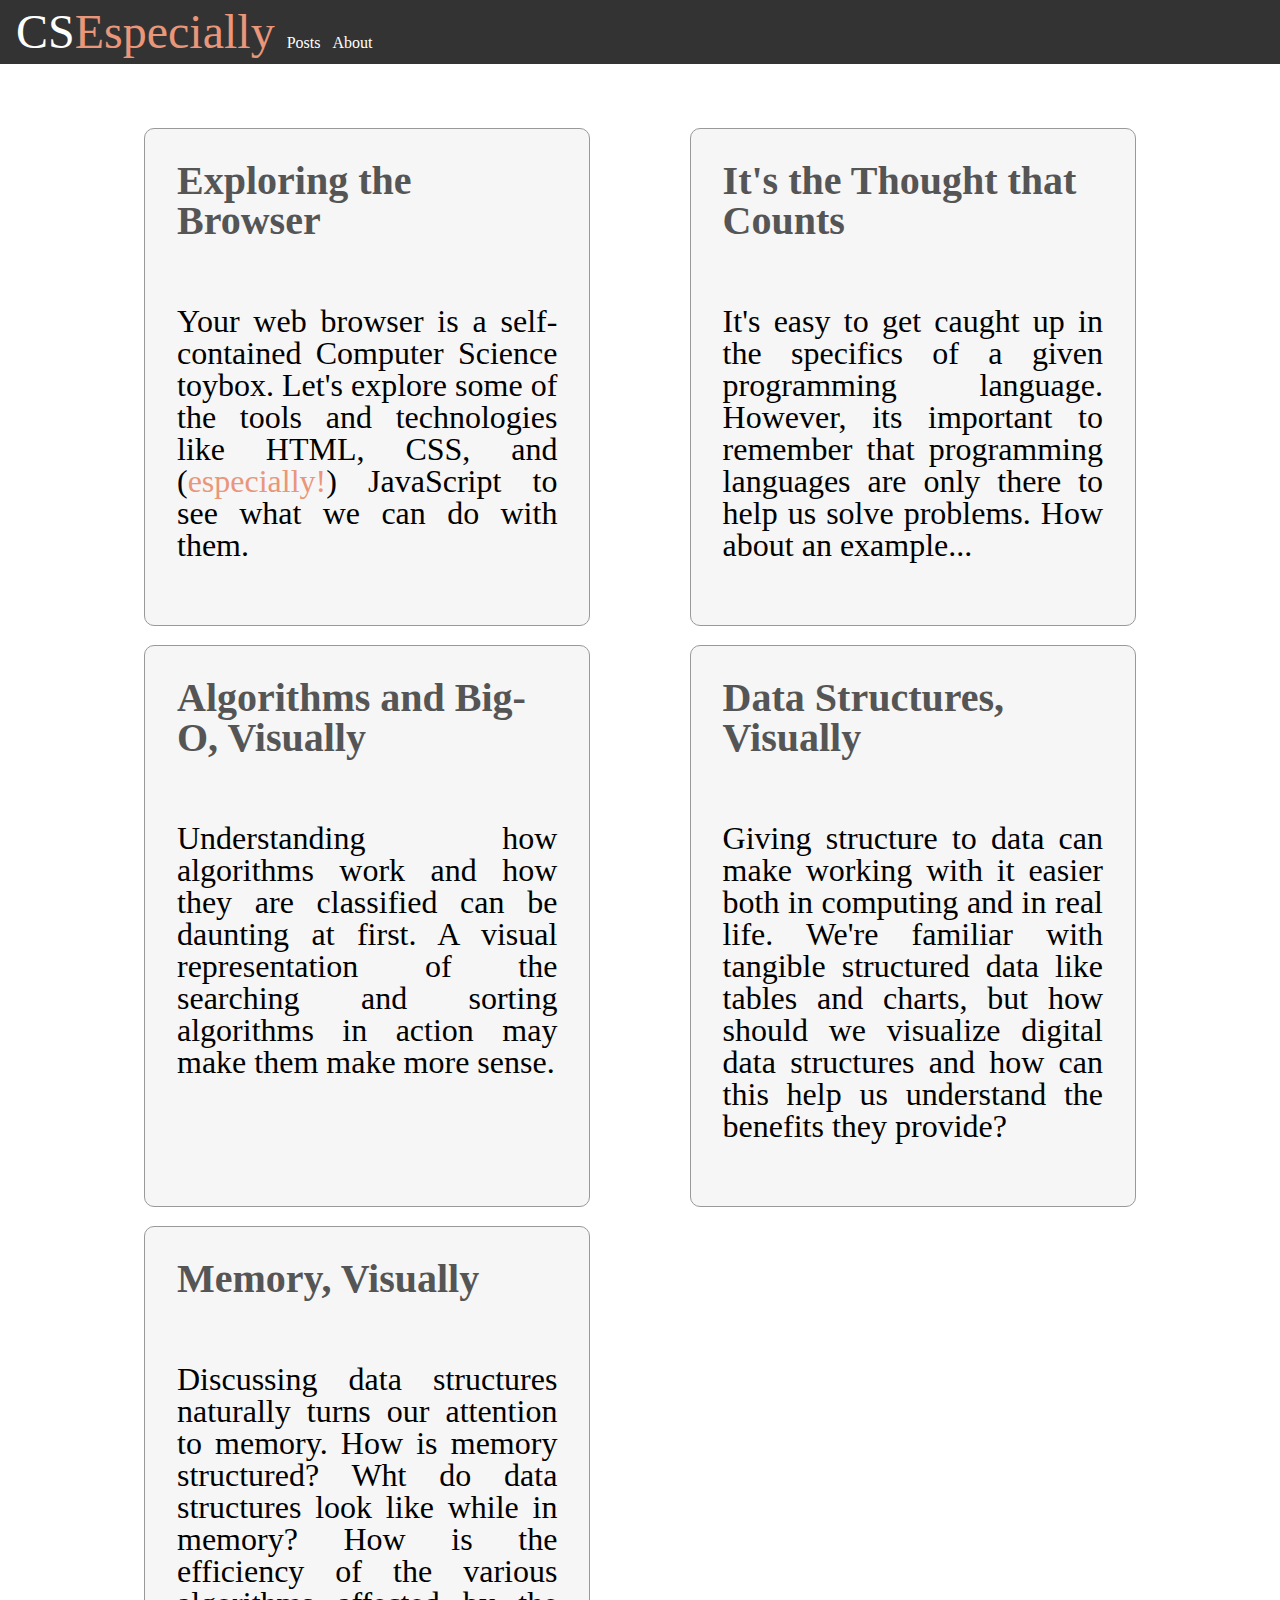
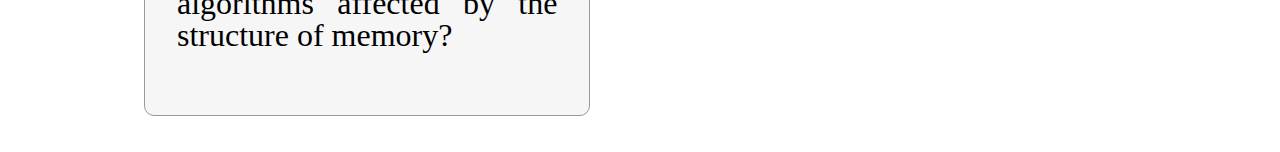
==== posts.html @ 815606a8 "Initial Commit" ====
<!DOCTYPE html>
<html lang="en">
<head>
	<meta charset="utf-8">
	<title>CSEspecially</title>
    <link rel="stylesheet" href="css/styles.css">
	<link rel="stylesheet" href="css/posts.css">
	<!--[if IE]>
		<script src="http://html5shiv.googlecode.com/svn/trunk/html5.js"></script>
	<![endif]-->
</head>

<body>

    <nav id="navigation">
        <a href="index.html" class="home-link">
            <h1 id="logo"><span class="logo-sub-1">CS</span><span class="logo-sub-2">Especially</span></h1>
        </a>
        <a id="posts" href="posts.html">Posts</a>
        <a id="about" href="about.html">About</a>
    </nav>
    <div id="content">
        <div id="post-section" class="container">
            <a class="post-box-link" href="posts/exploring_the_browser.html">
            <div id="post-1-home" class="container post-box">
                <div class="container">
                    <h2 id="post-title">Exploring the Browser</h2>
                </div>
                <div id="text-container" class="container">
                    <p id="welcome-text" class="description-text">
                        Your web browser is a self-contained Computer Science toybox. Let's explore some of the tools and technologies like HTML, CSS, 
                        and (<span class="logo-sub-2">especially!</span>) JavaScript to see what we can do with them.
                    </p>
                </div>
            </div>
            </a>
            <a class="post-box-link" href="posts/its_the_thought.html">
            <div id="post-2-home" class="container post-box">
                <div class="container">
                    <h2 id="post-title">It's the Thought that Counts</h2>
                </div>
                <div id="text-container" class="container">
                    <p id="welcome-text" class="description-text">
                        It's easy to get caught up in the specifics of a given programming language. However, its important to remember that programming languages are only there to help us solve problems. How about an example...
                    </p>
                </div>
            </div>
            </a>
            <a class="post-box-link" href="posts/its_the_thought.html">
                <div id="post-2-home" class="container post-box">
                    <div class="container">
                        <h2 id="post-title">Algorithms and Big-O, Visually</h2>
                    </div>
                    <div id="text-container" class="container">
                        <p id="welcome-text" class="description-text">
                            Understanding how algorithms work and how they are classified can be daunting at first. A visual representation of the searching and sorting algorithms in action may make them make more sense.
                        </p>
                    </div>
                </div>
            </a>
            <a class="post-box-link" href="posts/its_the_thought.html">
                <div id="post-2-home" class="container post-box">
                    <div class="container">
                        <h2 id="post-title">Data Structures, Visually</h2>
                    </div>
                    <div id="text-container" class="container">
                        <p id="welcome-text" class="description-text">
                            Giving structure to data can make working with it easier both in computing and in real life. We're familiar with tangible structured data like tables and charts, but how should we visualize digital data structures and how can this help us understand the benefits they provide?
                        </p>
                    </div>
                </div>
            </a>
            <a class="post-box-link" href="posts/its_the_thought.html">
                <div id="post-2-home" class="container post-box">
                    <div class="container">
                        <h2 id="post-title">Memory, Visually</h2>
                    </div>
                    <div id="text-container" class="container">
                        <p id="welcome-text" class="description-text">
                            Discussing data structures naturally turns our attention to memory. How is memory structured? Wht do data structures look like while 
                            in memory? How is the efficiency of the various algorithms affected by the structure of memory?
                        </p>
                    </div>
                </div>
            </a>
        </div>
    </div>
</body>
</html>
---- css/styles.css ----
/*------------------------------------*\
    RESET
\*------------------------------------*/
/* http://meyerweb.com/eric/tools/css/reset/ 
    v2.0b1 | 201101 
    NOTE:WORK IN PROGRESS
    USE WITH CAUTION AND TEST WITH ABANDON */

html,body,div,span,applet,object,iframe,
h1,h2,h3,h4,h5,h6,p,blockquote,pre,
a,abbr,acronym,address,big,cite,code,
del,dfn,em,img,ins,kbd,q,s,samp,
small,strike,strong,sub,sup,tt,var,
b,u,i,center,
dl,dt,dd,ol,ul,li,
fieldset,form,label,legend,
table,caption,tbody,tfoot,thead,tr,th,td,
article,aside,canvas,details,figcaption,figure,
footer,header,hgroup,menu,nav,section,summary,
time,mark,audio,video{
    margin:0;
    padding:0;
    border:0;
    outline:0;
    font-size:100%;
    font:inherit;
    vertical-align:baseline;
}

/* HTML5 display-role reset for older browsers */

article,aside,details,figcaption,figure,
footer,header,hgroup,menu,nav,section{
    display:block;
}
body{
    line-height:1;
}
ol,ul{
    list-style:none;
}
blockquote,q{
    quotes:none;
}
blockquote:before,blockquote:after,
q:before,q:after{
    content:’’;
    content:none;
}
/* remember to define visible focus styles! 
:focus{
    outline:?????;
} */

/* remember to highlight inserts somehow! */
ins{
    text-decoration:none;
}
del{
    text-decoration:line-through;
}

table{
    border-collapse:collapse;
    border-spacing:0;
}





/*------------------------------------*\
    $MAIN
\*------------------------------------*/
nav {
    width: 100%;
    margin-bottom: 3em;
    background-color: #333;
    box-sizing: border-box;
    padding-top: .5em;
    padding-bottom: .5em;
    padding-left: .5em;
}

nav a {
    display: inline;
    margin-left: .5em;
}

#content {
    width: 80%;
    margin: 0 auto;
}

.container {
    display: inline-block;
    box-sizing: border-box;
    padding: 1em;
}
#post-section {
    width: 100%;
    display: flex;
    flex-wrap: wrap;
    margin: 0 auto;
    justify-content: space-between;
}
.section-title {
    display: block;
    width: 100%;
    text-align: center;
    margin-bottom: 1.5em;
}
.post-box {
    margin: 0 auto;
    box-sizing: border-box;
    border: 1px solid #999;
    border-radius: 10px;
    background-color: #f6f6f6;
}
#welcome-container {
    text-align: center;
    border-bottom: 1px solid #999;
    margin-bottom: 2em;
}

#text-container {
    margin: 0 auto;
    text-align: justify;
}

#welcome-text {
    font-size: 2em;
    margin-top: 1em;
    margin-bottom: 1em;
}

#logo {
    display: inline-block;
    font-size: 3em;
}

.logo-sub-1 {
    color: white;
}

.logo-sub-2 {
    color: darksalmon;
}

nav a:link {
    color: white;
    text-decoration: none;
}

nav a:hover {
    color: #999;
}

nav a:visited {
    color: white;
}

#post-title {
    font-size: 2.5em;
    font-weight: bold;
    color: #555;
}

.post-box-link:link {
    width: 45%;
    margin-bottom: 1.2em;
    color: inherit;
}

.post-box-link:visited {
    color: inherit;
}
---- css/posts.css ----
.post-box {
    width: 100%;
    height: 100%;
}

.post-box-link:link {
    width: 45%;
    margin-bottom: 1.2em;
    color: inherit;
}
.post-box-link:visited {
    color: inherit;
}
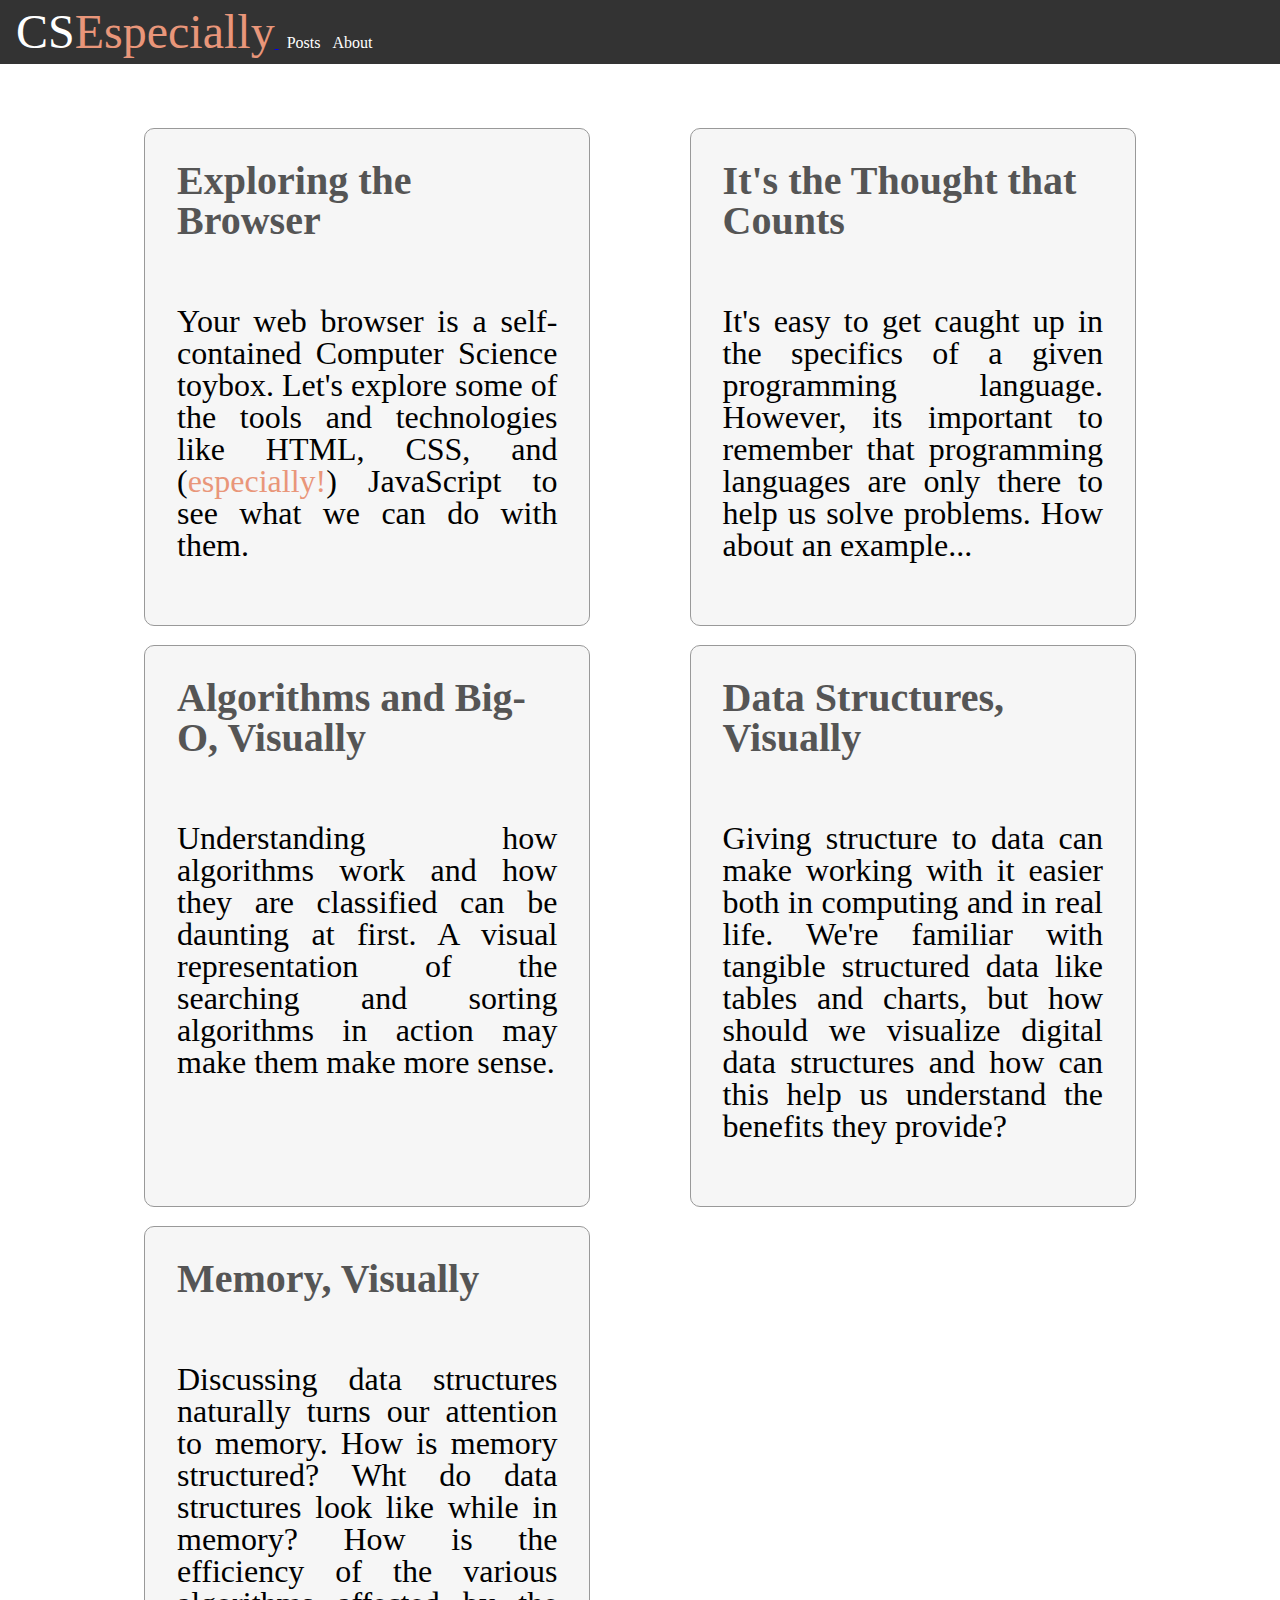
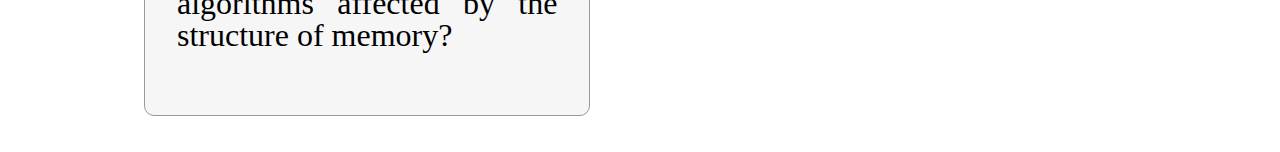
==== commit a5a647a5: "refinements" ====
--- a/posts.html
+++ b/posts.html
@@ -13,7 +13,7 @@
 <body>
 
     <nav id="navigation">
-        <a href="index.html" class="home-link">
+        <a href="../index.html" class="home-link">
             <h1 id="logo"><span class="logo-sub-1">CS</span><span class="logo-sub-2">Especially</span></h1>
         </a>
         <a id="posts" href="posts.html">Posts</a>
@@ -46,7 +46,7 @@
                 </div>
             </div>
             </a>
-            <a class="post-box-link" href="posts/its_the_thought.html">
+            <a class="post-box-link" href="posts/algorithms_and_big-o.html">
                 <div id="post-2-home" class="container post-box">
                     <div class="container">
                         <h2 id="post-title">Algorithms and Big-O, Visually</h2>
@@ -58,7 +58,7 @@
                     </div>
                 </div>
             </a>
-            <a class="post-box-link" href="posts/its_the_thought.html">
+            <a class="post-box-link" href="posts/data_structures_visually.html">
                 <div id="post-2-home" class="container post-box">
                     <div class="container">
                         <h2 id="post-title">Data Structures, Visually</h2>
@@ -70,7 +70,7 @@
                     </div>
                 </div>
             </a>
-            <a class="post-box-link" href="posts/its_the_thought.html">
+            <a class="post-box-link" href="posts/memory_visually.html">
                 <div id="post-2-home" class="container post-box">
                     <div class="container">
                         <h2 id="post-title">Memory, Visually</h2>
--- a/css/styles.css
+++ b/css/styles.css
@@ -147,19 +147,35 @@
     color: darksalmon;
 }
 
-nav a:link {
+#posts:link {
     color: white;
     text-decoration: none;
 }
 
-nav a:hover {
+#posts:visited {
+    color: white;
+}
+
+#posts:hover {
     color: #999;
 }
 
-nav a:visited {
+#about:link {
+    color: white;
+    text-decoration: none;
+}
+
+#about:visited {
     color: white;
 }
 
+#about:hover {
+    color: #999;
+}
+
+#about:active {
+    color: red;
+}
 #post-title {
     font-size: 2.5em;
     font-weight: bold;
